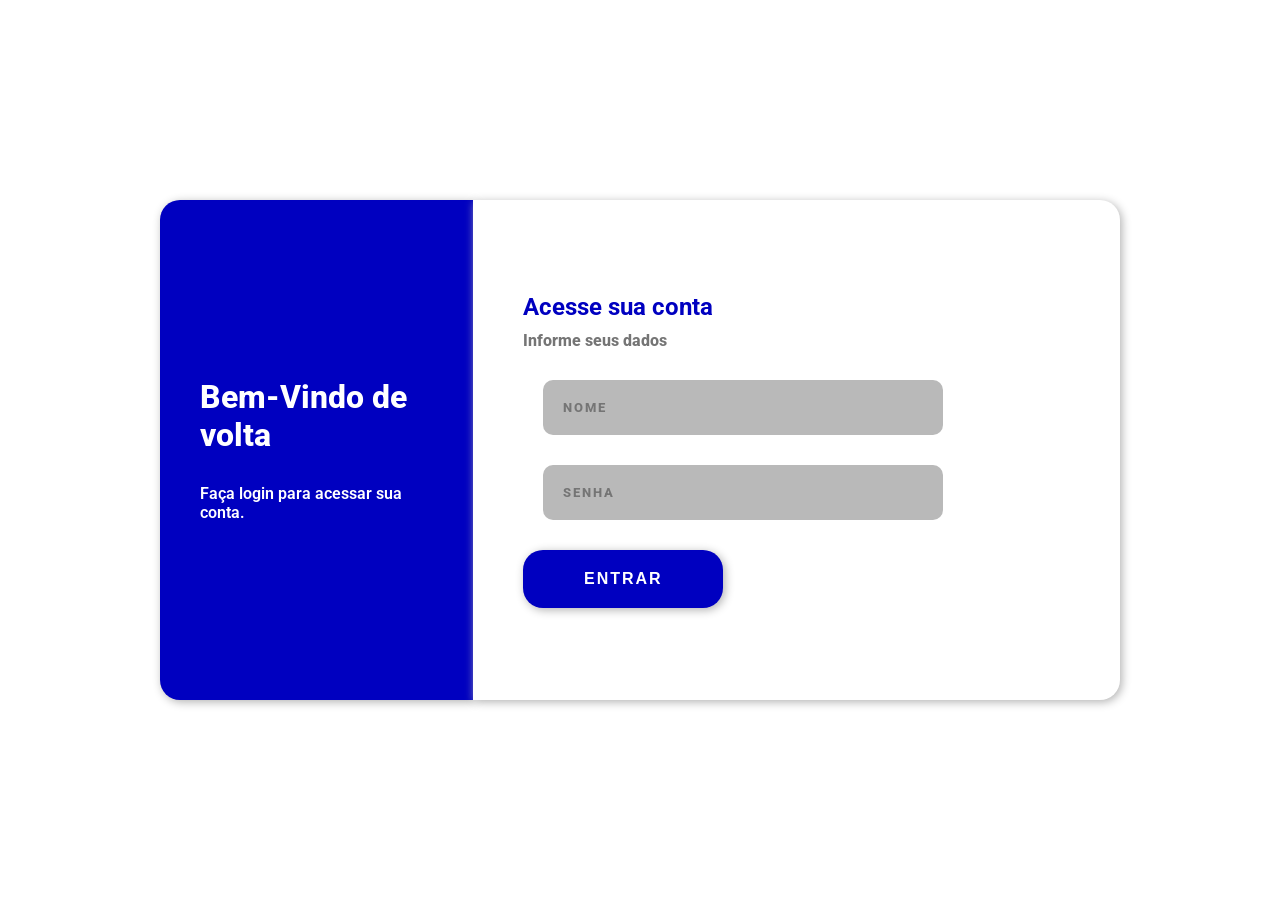
==== index.html @ ef860416 "Login tela de login, feito o hrml e css" ====
<!DOCTYPE html>
<html lang="pt-br">
<head>
    <meta charset="UTF-8">
    <meta name="viewport" content="width=device-width, initial-scale=1.0">
    <link rel="stylesheet" href="css/style.css">
    <title>Inventory System</title>
</head>
<body>
    <main class="login-bg">
        <section class="login-grid container">
            <div class="login-info">
                <h2>Bem-Vindo de volta</h2>
                <p>Faça login para acessar sua conta.</p>
            </div>
            <div class="login-form">
                <h3>Acesse sua conta</h3>
                <p>Informe seus dados</p>
                <input type="text" placeholder="NOME">
                <input type="password" name="" id="" placeholder="SENHA">
                <button>Entrar</button>
            </div>
        </section>
    </main>
</body>
</html>
---- css/style.css ----
/* global */
@import 'global/global.css';

/* pagina de login */
@import 'login/login.css';


@import url('https://fonts.googleapis.com/css2?family=Roboto:ital,wght@0,100..900;1,100..900&display=swap');
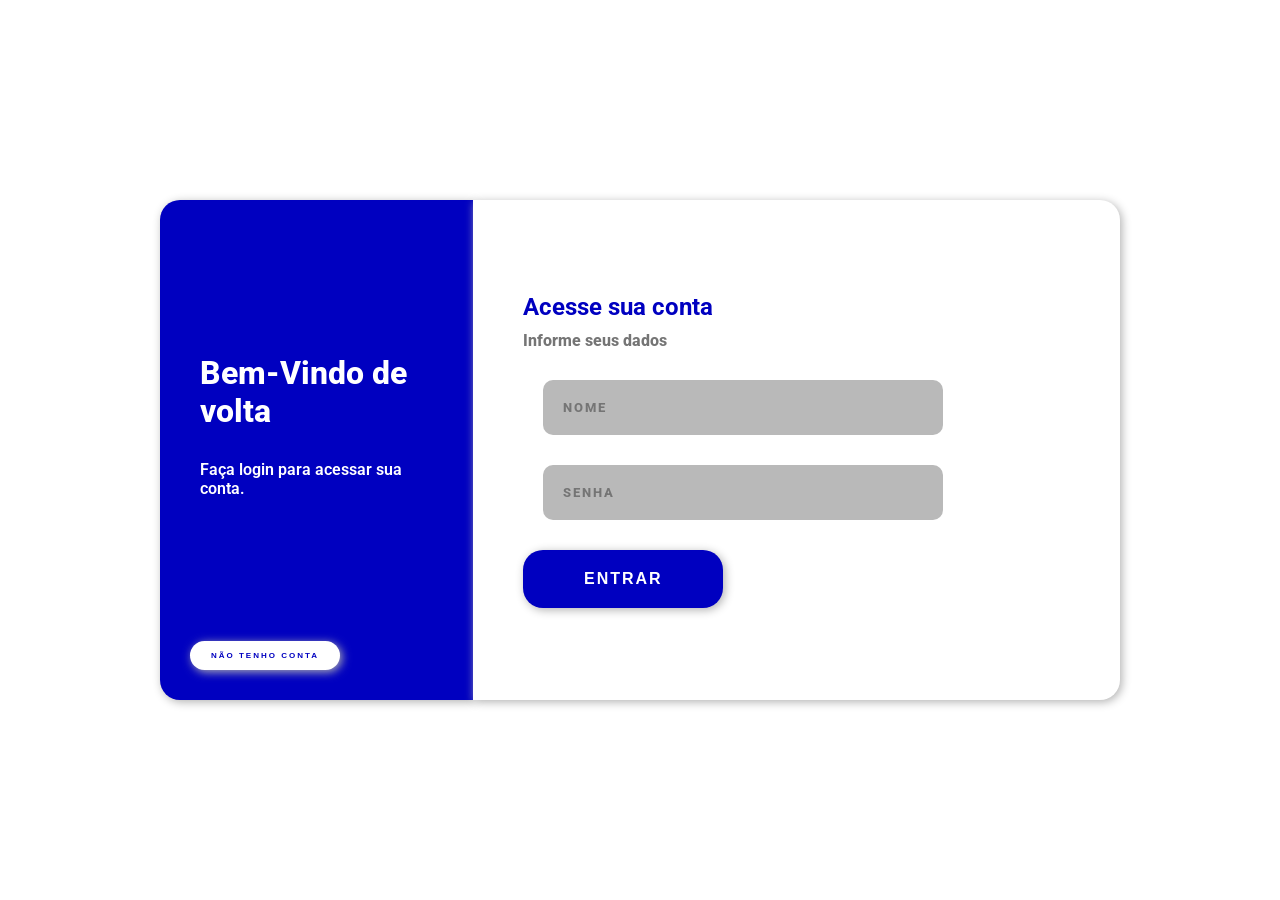
==== commit 0fd29fb8: "login adicionado botão de cadastro caso não tenha conta, feito o html e css juntamente com responsiv" ====
--- a/index.html
+++ b/index.html
@@ -10,8 +10,13 @@
     <main class="login-bg">
         <section class="login-grid container">
             <div class="login-info">
-                <h2>Bem-Vindo de volta</h2>
-                <p>Faça login para acessar sua conta.</p>
+                <div class="login-info-dados">
+                    <h2>Bem-Vindo de volta</h2>
+                    <p>Faça login para acessar sua conta.</p>
+                </div>
+                <div class="login-info-button">
+                    <button>Não tenho conta</button>
+                </div>
             </div>
             <div class="login-form">
                 <h3>Acesse sua conta</h3>
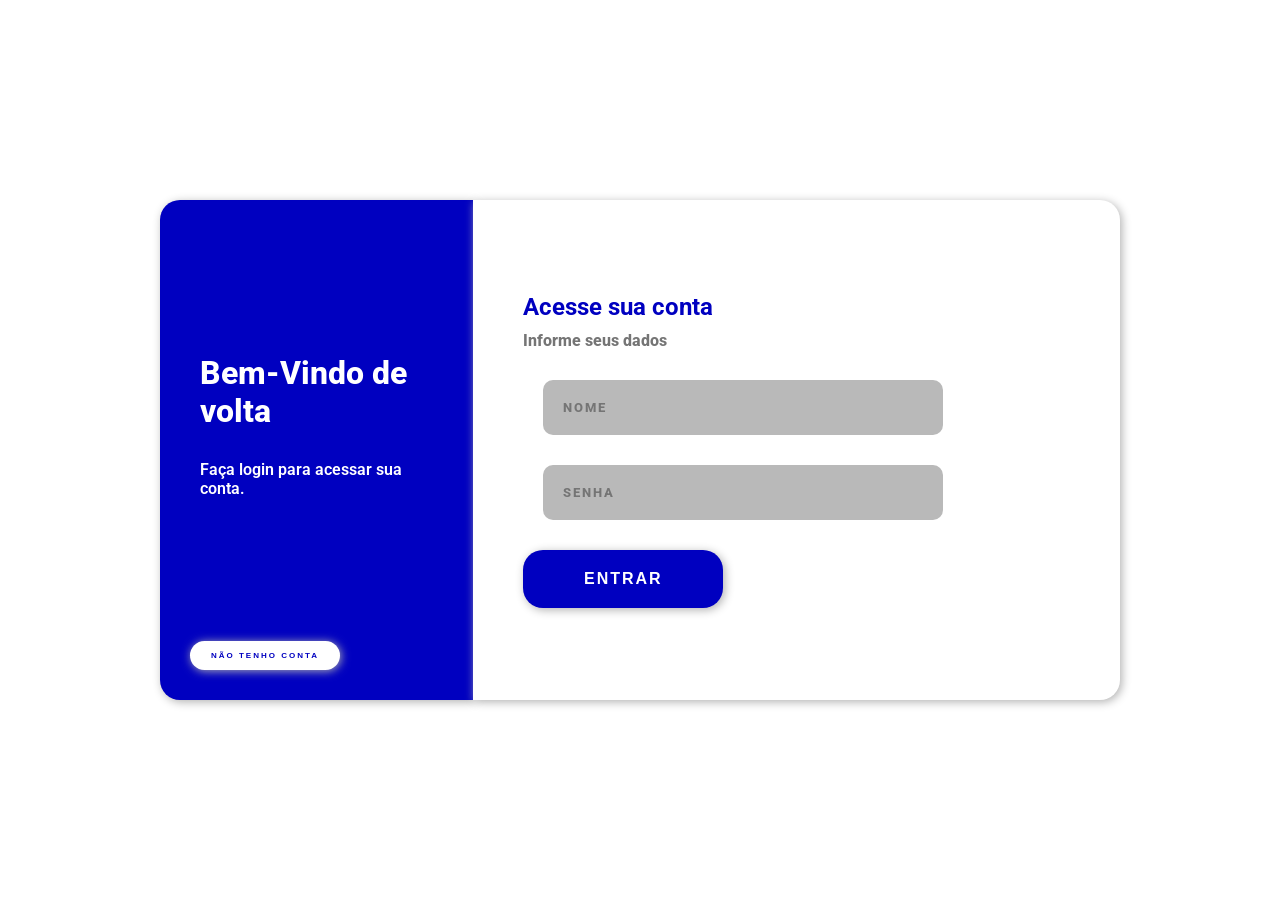
==== commit d872a8cb: "login e user feito as interações de login com js e simulado o backend em arquivos js" ====
--- a/index.html
+++ b/index.html
@@ -15,17 +15,28 @@
                     <p>Faça login para acessar sua conta.</p>
                 </div>
                 <div class="login-info-button">
-                    <button>Não tenho conta</button>
+                    <button data-login="registrar">Não tenho conta</button>
                 </div>
             </div>
             <div class="login-form">
                 <h3>Acesse sua conta</h3>
                 <p>Informe seus dados</p>
-                <input type="text" placeholder="NOME">
-                <input type="password" name="" id="" placeholder="SENHA">
-                <button>Entrar</button>
+                <input type="text" placeholder="NOME" id="nome">
+                <input type="password" name="senha" id="senha" placeholder="SENHA">
+                <button data-login="entrar">Entrar</button>
             </div>
         </section>
+
+        <div class="login-erro-bg" id="container_erro">
+            <div class="login-erro">
+                <p class="login-erro-mensagem" id="mensagem_erro">Erro</p>
+                <p class="login-erro-aviso">Clique em qualquer lugar para fechar.</p>
+            </div>
+        </div>
     </main>
+
+    
+
+    <script type="module" src="js/script.js"></script>
 </body>
 </html>
--- a/css/style.css
+++ b/css/style.css
@@ -1,8 +1,10 @@
 /* global */
 @import 'global/global.css';
+@import 'global/header.css';
 
 /* pagina de login */
 @import 'login/login.css';
+@import 'login/erro.css';
 
 
 @import url('https://fonts.googleapis.com/css2?family=Roboto:ital,wght@0,100..900;1,100..900&display=swap');
